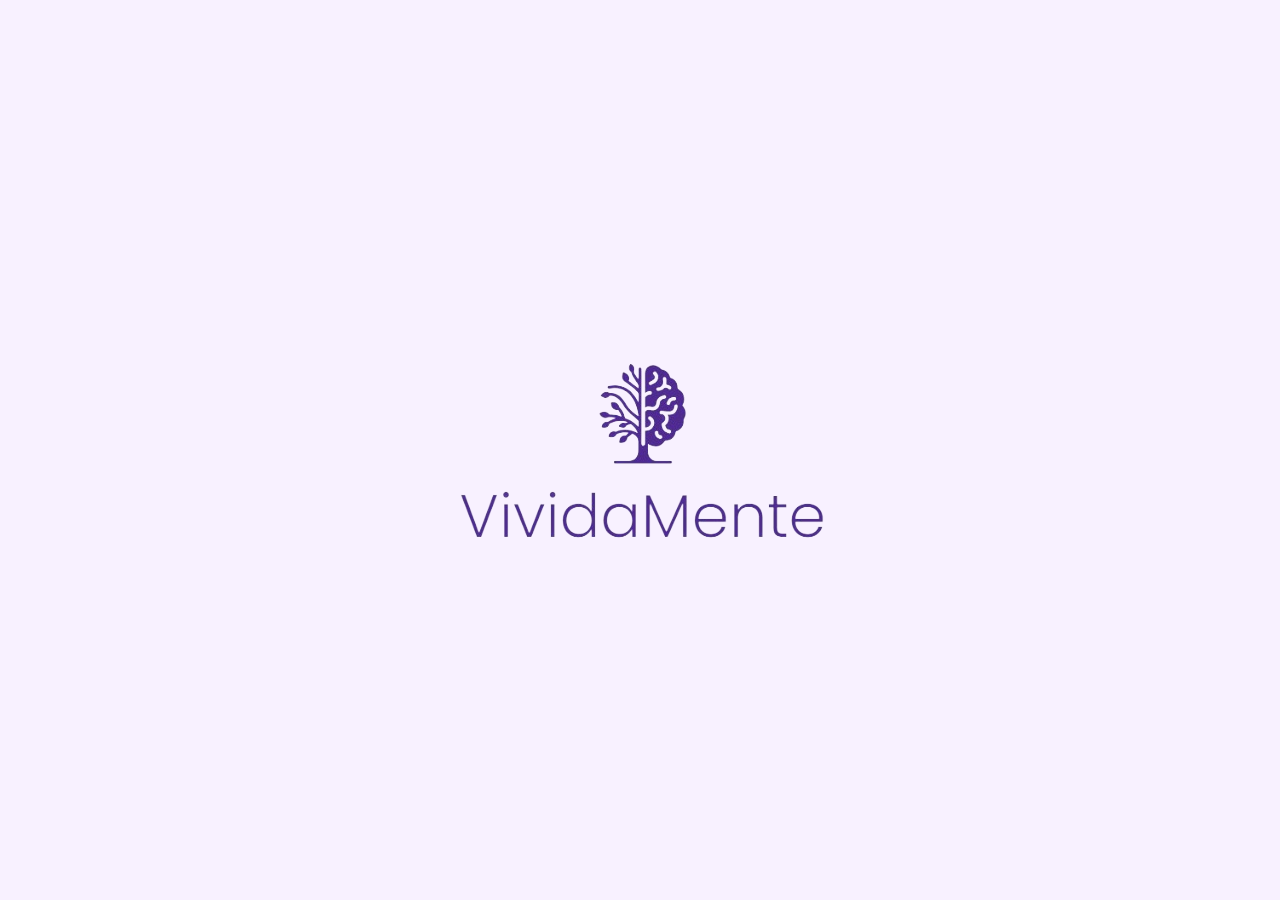
==== about.html @ 3a6f2b48 "correções de style na versão desktop e add o icon" ====
<!DOCTYPE html>
<html lang="pt-BR">
  <head>
    <meta charset="UTF-8" />
    <meta name="viewport" content="width=device-width, initial-scale=1.0" />
    <title>VividaMente</title>
    <link rel="stylesheet" href="css/style.css" />
    <link rel="icon" href="assets/icons/logo_white.ico" type="image/x-icon" />
    <script
      src="https://code.jquery.com/jquery-3.7.1.min.js"
      integrity="sha256-/JqT3SQfawRcv/BIHPThkBvs0OEvtFFmqPF/lYI/Cxo="
      crossorigin="anonymous"
    ></script>
    <script src="js/menu.js"></script>
    <script src="js/script.js"></script>
  </head>
  <body>
    <div id="loadMask">
      <img src="assets/logo_purple_text.png" alt="logo" />
    </div>
    <header>
      <a href="/"
        ><img class="logo" src="assets\logo_white_text.png" alt="logo"
      /></a>
      <div class="menu-icon pointer" id="menuIcon">
        <img src="assets/menu.png" alt="" />
      </div>
      <nav id="navMenu" class="nav-menu"></nav>
    </header>
    <main></main>
    <footer>
      <div class="icons-midias">
        <a href="#"><img src="assets/Face.png" alt="facebook" /></a>
        <a href="#"><img src="assets/Email.png" alt="instagram" /></a>
        <a href="#"><img src="assets/Insta.png" alt="email" /></a>
      </div>
    </footer>
  </body>
</html>
---- css/style.css ----
:root {
    /* Cores Primárias */
    --pc1: #432B6F;
    --pc2: #583991;
    --pc3: #6D4AB0;
    --pc4: #845cca;
    /* Cores secundárias */
    --sc1: #9a71e0;
    --sc2: #af87ef;
    --sc3: #c4a0fa;
    --sc4: #d7baff;
    --sc5: #e8d5ff;
    --sc6: #f8f1ff;
    /* Cores Texto */
    --tc1: #393939;
    --tc2: #4b4b4b;
    --tc3: #5e5e5e;
    --tc4: #9b9b9b;
    --tc5: #b0b0b0;
}


body, html {
    margin: 0;
    padding: 0;
    width: 100%;
    height: 100%;
    font-family: Arial, Helvetica, sans-serif;
   
}


header, footer {
    height: 113px;
    background-color: var(--pc1);
    display: flex;
    align-items: center;
    justify-content: space-around;
}

.icons-midias >  * {
    margin-inline: 5px;
}

main {
    min-height: calc(100vh - 226px);
    background-color: var(--sc6);
    background-image: url("../assets\\logo_white.png");
    background-size: 357px;
    background-attachment: fixed;
    background-position: center;
    background-repeat: no-repeat;
}

.nav-menu {
    display: none;
    flex-direction: column;
    background-color: var(--pc1);
    position: absolute;
    top: 112px;
    right: 0;
    width: 100%;
}

.nav-menu ul {
    list-style-type: none;
    margin: 0;
    padding: 0;
}

.pointer {
    cursor: pointer;
}

.nav-menu ul li {
    text-align: center;
}

.nav-menu ul li a {
    display: block;
    padding: 10px;
    color: white;
    text-decoration: none;
}

.nav-menu ul li a:hover {
    background-color: var(--pc4);
}

#loadMask {
    display: flex;
    position: absolute;
    top: 0;
    right: 0;
    width: 100%;
    height: 100%;
    background-color: var(--sc6);
    align-items: center;
    justify-content: center;
}

@media (min-width: 768px) {
    .menu-icon {
        display: none;
    }

    .nav-menu {
        display: flex;
        position: static;
        flex-direction: row;
        align-items: center;
        justify-content: space-around;
        width: fit-content;
    }

    .nav-menu ul {
        display: flex;
    }

    .nav-menu ul li {
        margin: 0;
    }

    .nav-menu ul li a {
        padding: 10px 20px;
    }
}
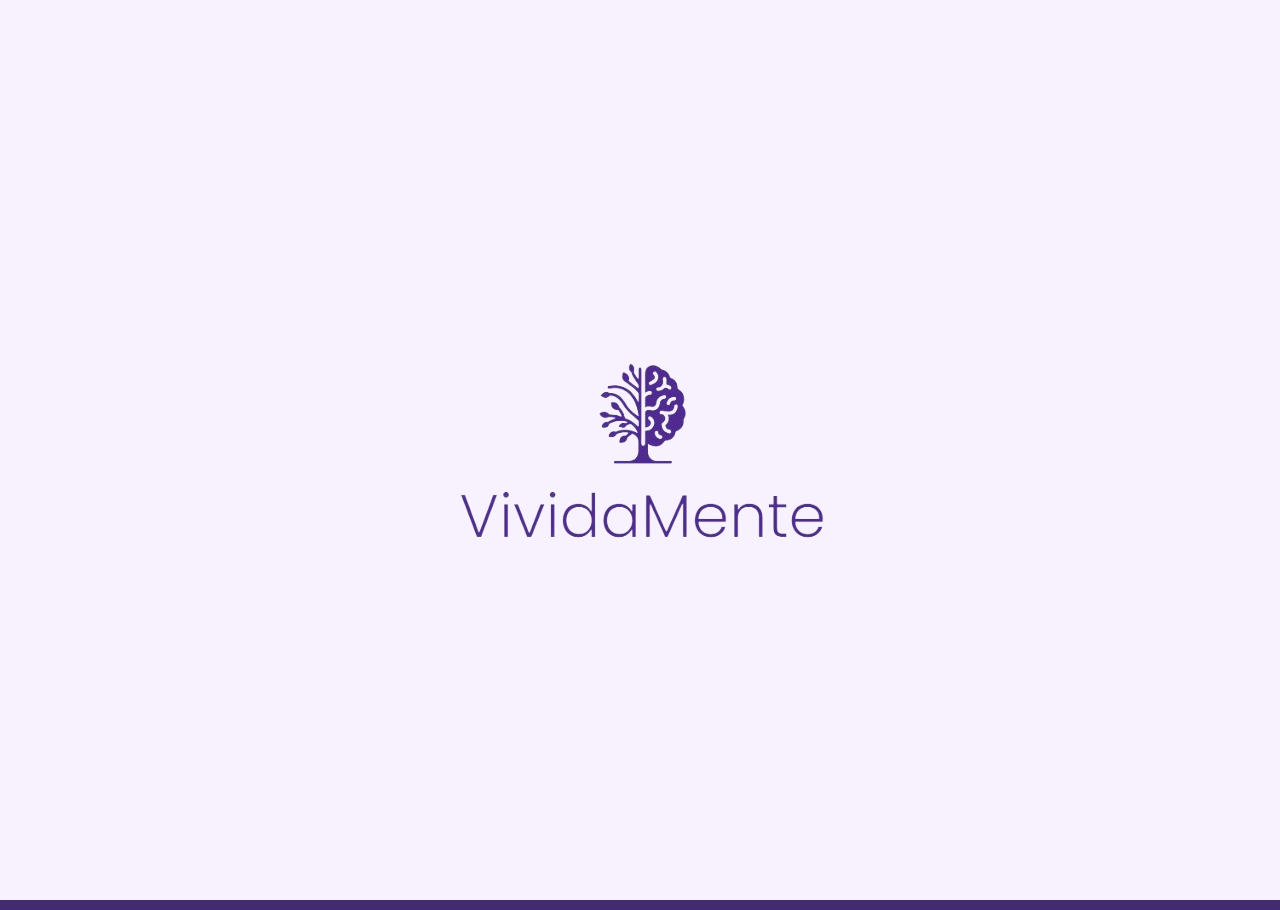
==== commit cecf0632: "feita a pagina de servicos, about e agradecimentos" ====
--- a/about.html
+++ b/about.html
@@ -5,6 +5,7 @@
     <meta name="viewport" content="width=device-width, initial-scale=1.0" />
     <title>VividaMente</title>
     <link rel="stylesheet" href="css/style.css" />
+    <link rel="stylesheet" href="css/about.css" />
     <link rel="icon" href="assets/icons/logo_white.ico" type="image/x-icon" />
     <script
       src="https://code.jquery.com/jquery-3.7.1.min.js"
@@ -13,6 +14,7 @@
     ></script>
     <script src="js/menu.js"></script>
     <script src="js/script.js"></script>
+    <script src="js/fundadores.js"></script>
   </head>
   <body>
     <div id="loadMask">
@@ -23,11 +25,45 @@
         ><img class="logo" src="assets\logo_white_text.png" alt="logo"
       /></a>
       <div class="menu-icon pointer" id="menuIcon">
-        <img src="assets/menu.png" alt="" />
+        <img src="assets/menu.png" alt="menu" id="menuButton" />
       </div>
       <nav id="navMenu" class="nav-menu"></nav>
     </header>
-    <main></main>
+    <main>
+      <section>
+        <div class="title-section">
+          <img src="assets\logo_purple.png" alt="logo" />
+          <h3 class="text">SOBRE NÓS</h3>
+        </div>
+        <div>
+          <p>
+            Lorem ipsum dolor sit amet consectetur, adipisicing elit. Vitae
+            omnis possimus repudiandae nobis consequatur repellendus dolores a
+            veniam. Velit incidunt alias labore quidem corporis! Quae nemo qui
+            est iste voluptatum.
+          </p>
+          <p>
+            Lorem, ipsum dolor sit amet consectetur adipisicing elit. Quisquam
+            debitis rem illo illum ducimus quo, corporis eveniet veniam delectus
+            sequi odit iure facilis earum a cum suscipit fugiat perferendis
+            voluptas!
+          </p>
+          <p>
+            Lorem, ipsum dolor sit amet consectetur adipisicing elit. Quisquam
+            debitis rem illo illum ducimus quo, corporis eveniet veniam delectus
+            sequi odit iure facilis earum a cum suscipit fugiat perferendis
+            voluptas!
+          </p>
+        </div>
+      </section>
+      <section>
+        <div class="title-section">
+          <img src="assets\logo_purple.png" alt="logo" />
+          <h3 class="text">NOSSOS FUNDADORES</h3>
+        </div>
+        <div id="fundadores"></div>
+      </section>
+    </main>
     <footer>
       <div class="icons-midias">
         <a href="#"><img src="assets/Face.png" alt="facebook" /></a>
--- a/css/style.css
+++ b/css/style.css
@@ -1,3 +1,5 @@
+@import url('https://fonts.googleapis.com/css2?family=Arima:wght@100..700&display=swap');
+
 :root {
     /* Cores Primárias */
     --pc1: #432B6F;
@@ -17,6 +19,8 @@
     --tc3: #5e5e5e;
     --tc4: #9b9b9b;
     --tc5: #b0b0b0;
+    --tc6: #d9d9d9;
+    
 }
 
 
@@ -25,8 +29,17 @@
     padding: 0;
     width: 100%;
     height: 100%;
-    font-family: Arial, Helvetica, sans-serif;
+    font-family: "Arima", Arial, Helvetica, sans-serif;
    
+}
+
+a {
+    text-decoration: none;
+    color: var(--tc1);
+}
+
+p {
+    text-align: center;
 }
 
 
@@ -36,6 +49,10 @@
     display: flex;
     align-items: center;
     justify-content: space-around;
+}
+
+header {
+    margin-bottom: 10px;
 }
 
 .icons-midias >  * {
@@ -99,6 +116,17 @@
     justify-content: center;
 }
 
+.title-section {
+    display: flex;
+    flex-direction: column;
+    align-items: center;
+    justify-content: center;
+}
+
+.text {
+    color: var(--pc1);
+}
+
 @media (min-width: 768px) {
     .menu-icon {
         display: none;
--- a/css/about.css
+++ b/css/about.css
@@ -0,0 +1,39 @@
+#fundadores {
+    width: 100%;
+    display: flex;
+    overflow: auto;
+}
+
+.fundador {
+    background-color: var(--tc6);
+    min-width: 247px;
+    border-radius: 0px 30px 0px 30px;
+    padding: 10px;
+    display: flex;
+    flex-direction: column;
+    margin-inline: 10px;
+}
+
+.img-fundador {
+    width: 44px;
+    height: 44px;
+    margin-inline: 5px;
+}
+
+.fundador-name {
+    display: flex;
+    flex-direction: column;
+    align-items: start;
+    justify-content: space-around;
+    height: fit-content;
+}
+
+.fundador-name * {
+    margin: 0;
+}
+
+.fundador-id {
+    display: flex;
+    align-items: center;
+    justify-content: start;
+}
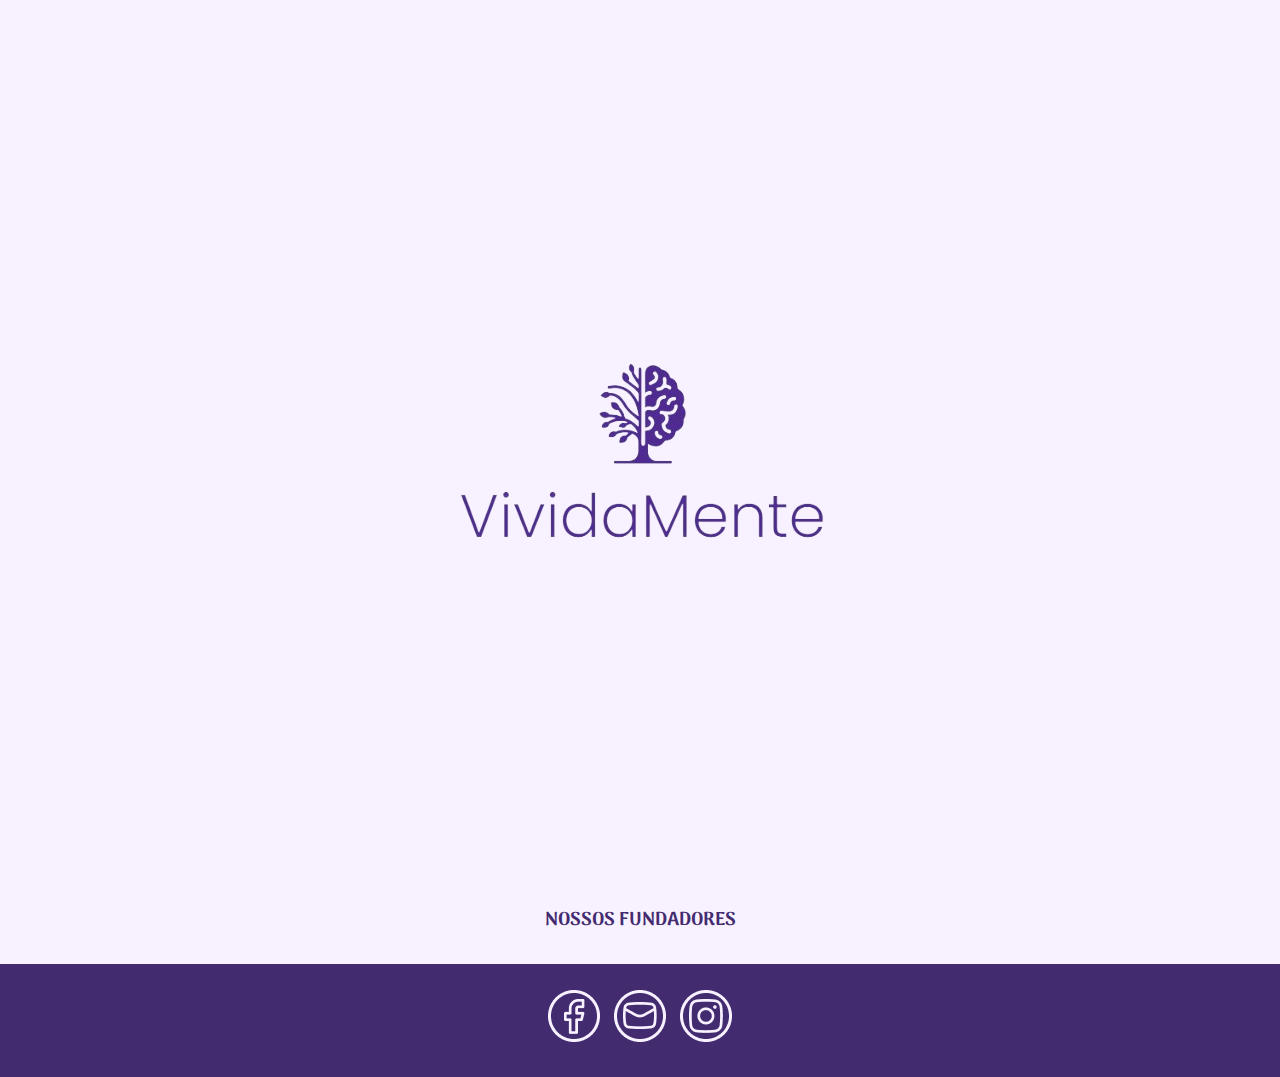
==== commit 62020214: "Alteracao do texto da página about.html" ====
--- a/about.html
+++ b/about.html
@@ -35,24 +35,29 @@
           <img src="assets\logo_purple.png" alt="logo" />
           <h3 class="text">SOBRE NÓS</h3>
         </div>
-        <div>
+        <div class="text">
           <p>
-            Lorem ipsum dolor sit amet consectetur, adipisicing elit. Vitae
-            omnis possimus repudiandae nobis consequatur repellendus dolores a
-            veniam. Velit incidunt alias labore quidem corporis! Quae nemo qui
-            est iste voluptatum.
+            Inspirados pelo significado da palavra "vividamente", acreditamos
+            que viver com uma mente viva e brilhante é essencial para alcançar
+            bem-estar e felicidad
           </p>
           <p>
-            Lorem, ipsum dolor sit amet consectetur adipisicing elit. Quisquam
-            debitis rem illo illum ducimus quo, corporis eveniet veniam delectus
-            sequi odit iure facilis earum a cum suscipit fugiat perferendis
-            voluptas!
+            Nossa clínica foi planejada com a missão de oferecer apoio e suporte
+            psicológico de alta qualidade, ajudando nossos pacientes / clientes
+            a explorar e desenvolver todo o seu potencial humano e emocional.
           </p>
           <p>
-            Lorem, ipsum dolor sit amet consectetur adipisicing elit. Quisquam
-            debitis rem illo illum ducimus quo, corporis eveniet veniam delectus
-            sequi odit iure facilis earum a cum suscipit fugiat perferendis
-            voluptas!
+            Com uma abordagem personalizada e empática, nossos profissionais
+            estão prontos para guiá-lo em sua jornada de autoconhecimento,
+            crescimento pessoal e superação de desafios. Seja qual for a sua
+            necessidade, estamos aqui para proporcionar um ambiente acolhedor e
+            seguro, onde você pode se sentir ouvido, compreendido e valorizado.
+          </p>
+          <p>
+            Venha descobrir como a Vividamente pode transformar sua vida e
+            ajudá-lo a viver de forma plena e autêntica. Agende uma consulta e
+            comece hoje mesmo a trilhar o caminho para uma mente mais viva e
+            brilhante.
           </p>
         </div>
       </section>
--- a/css/style.css
+++ b/css/style.css
@@ -30,6 +30,7 @@
     width: 100%;
     height: 100%;
     font-family: "Arima", Arial, Helvetica, sans-serif;
+    background-color: var(--sc6);
    
 }
 
@@ -39,6 +40,23 @@
 }
 
 p {
+    text-align: center;
+    font-size: 21px;
+    font-weight: 600;
+    padding: 10px;
+}
+
+h1, h2, h3, h4, p {
+    color: var(--pc1);
+}
+section {
+    display: flex;
+    flex-direction: column;
+    align-items: center;
+    justify-content: center;
+    margin-top: 10px;
+    margin-bottom: 10px;
+    padding-inline: 10px;
     text-align: center;
 }
 
@@ -62,11 +80,6 @@
 main {
     min-height: calc(100vh - 226px);
     background-color: var(--sc6);
-    background-image: url("../assets\\logo_white.png");
-    background-size: 357px;
-    background-attachment: fixed;
-    background-position: center;
-    background-repeat: no-repeat;
 }
 
 .nav-menu {
@@ -127,6 +140,24 @@
     color: var(--pc1);
 }
 
+.button-white {
+    width: 300px;
+    height: 60px;
+    background-color: var(--sc6);
+    border-color: var(--pc1);
+    border-radius: 30px;
+    font-size: 21px;
+    color: var(--pc1);
+    margin-top: 15px;
+}
+
+.button-white:hover {
+    background-color: var(--pc1);
+    border-color: var(--sc6);
+    color: var(--sc6);
+    cursor: pointer;
+}
+
 @media (min-width: 768px) {
     .menu-icon {
         display: none;
--- a/css/about.css
+++ b/css/about.css
@@ -11,7 +11,8 @@
     padding: 10px;
     display: flex;
     flex-direction: column;
-    margin-inline: 10px;
+    margin: 15px;
+    box-shadow: 5px 5px 5px var(--pc1);
 }
 
 .img-fundador {
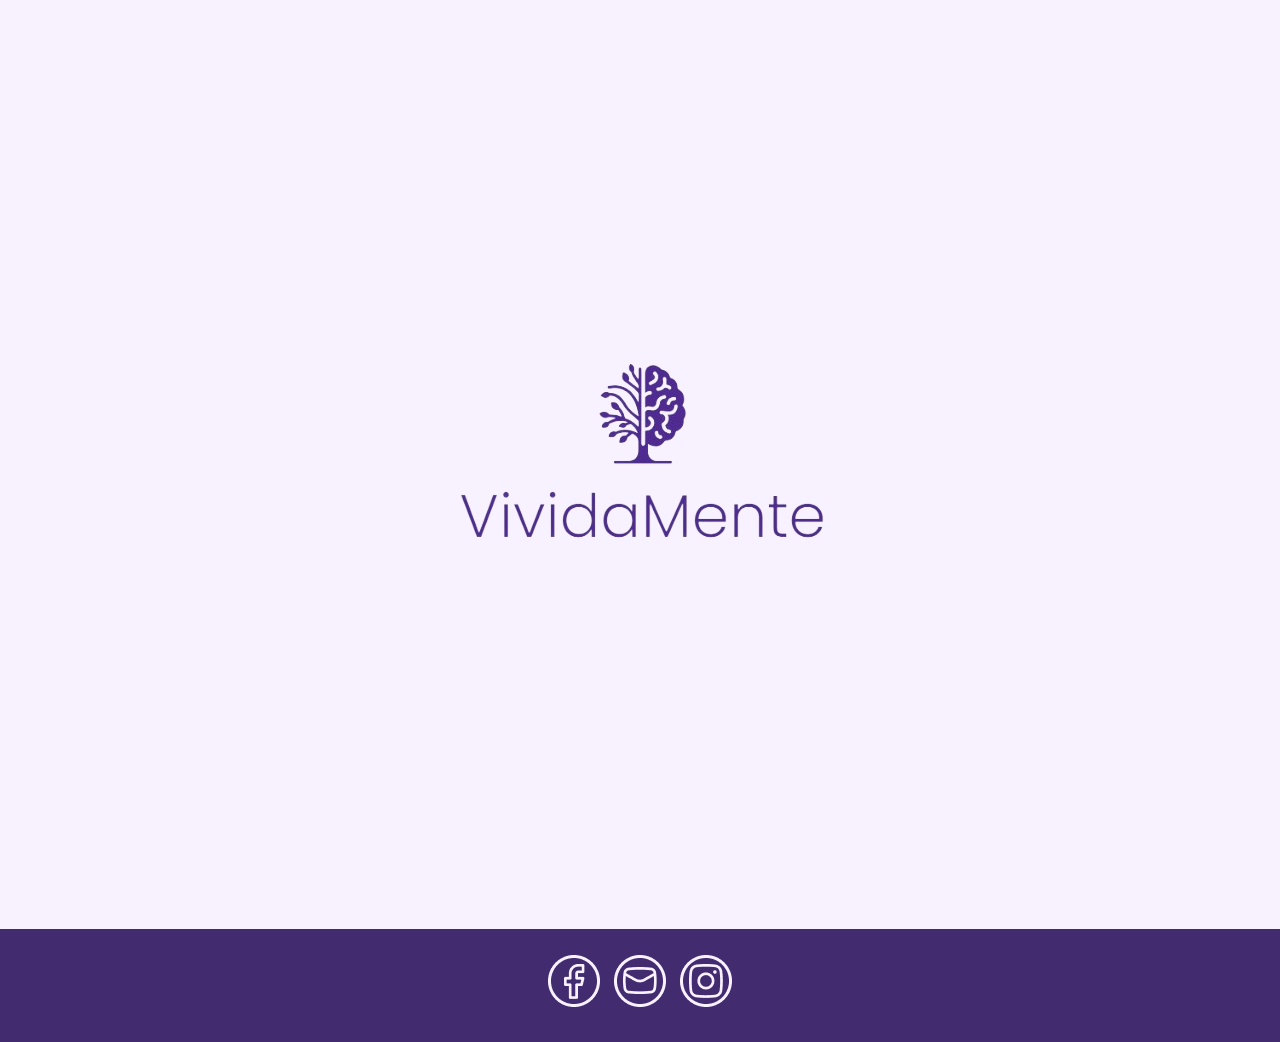
==== commit 6947c1f8: "alterado o texto da página about.html" ====
--- a/about.html
+++ b/about.html
@@ -39,25 +39,23 @@
           <p>
             Inspirados pelo significado da palavra "vividamente", acreditamos
             que viver com uma mente viva e brilhante é essencial para alcançar
-            bem-estar e felicidad
+            bem-estar e felicidade.
           </p>
           <p>
-            Nossa clínica foi planejada com a missão de oferecer apoio e suporte
-            psicológico de alta qualidade, ajudando nossos pacientes / clientes
-            a explorar e desenvolver todo o seu potencial humano e emocional.
+            Temos a missão de oferecer apoio e suporte psicológico de alta
+            qualidade, ajudando nossos pacientes / clientes a explorar e
+            desenvolver o seu potencial humano e emocional.
           </p>
           <p>
             Com uma abordagem personalizada e empática, nossos profissionais
             estão prontos para guiá-lo em sua jornada de autoconhecimento,
-            crescimento pessoal e superação de desafios. Seja qual for a sua
-            necessidade, estamos aqui para proporcionar um ambiente acolhedor e
-            seguro, onde você pode se sentir ouvido, compreendido e valorizado.
+            crescimento pessoal e superação de desafios.
           </p>
           <p>
-            Venha descobrir como a Vividamente pode transformar sua vida e
-            ajudá-lo a viver de forma plena e autêntica. Agende uma consulta e
-            comece hoje mesmo a trilhar o caminho para uma mente mais viva e
-            brilhante.
+            Estamos aqui para proporcionar um ambiente acolhedor e seguro, onde
+            você pode se sentir ouvido, compreendido e valorizado. Venha
+            descobrir a Vividamente Soluções em Psicologia. Agende uma consulta
+            e comece hoje mesmo.
           </p>
         </div>
       </section>
